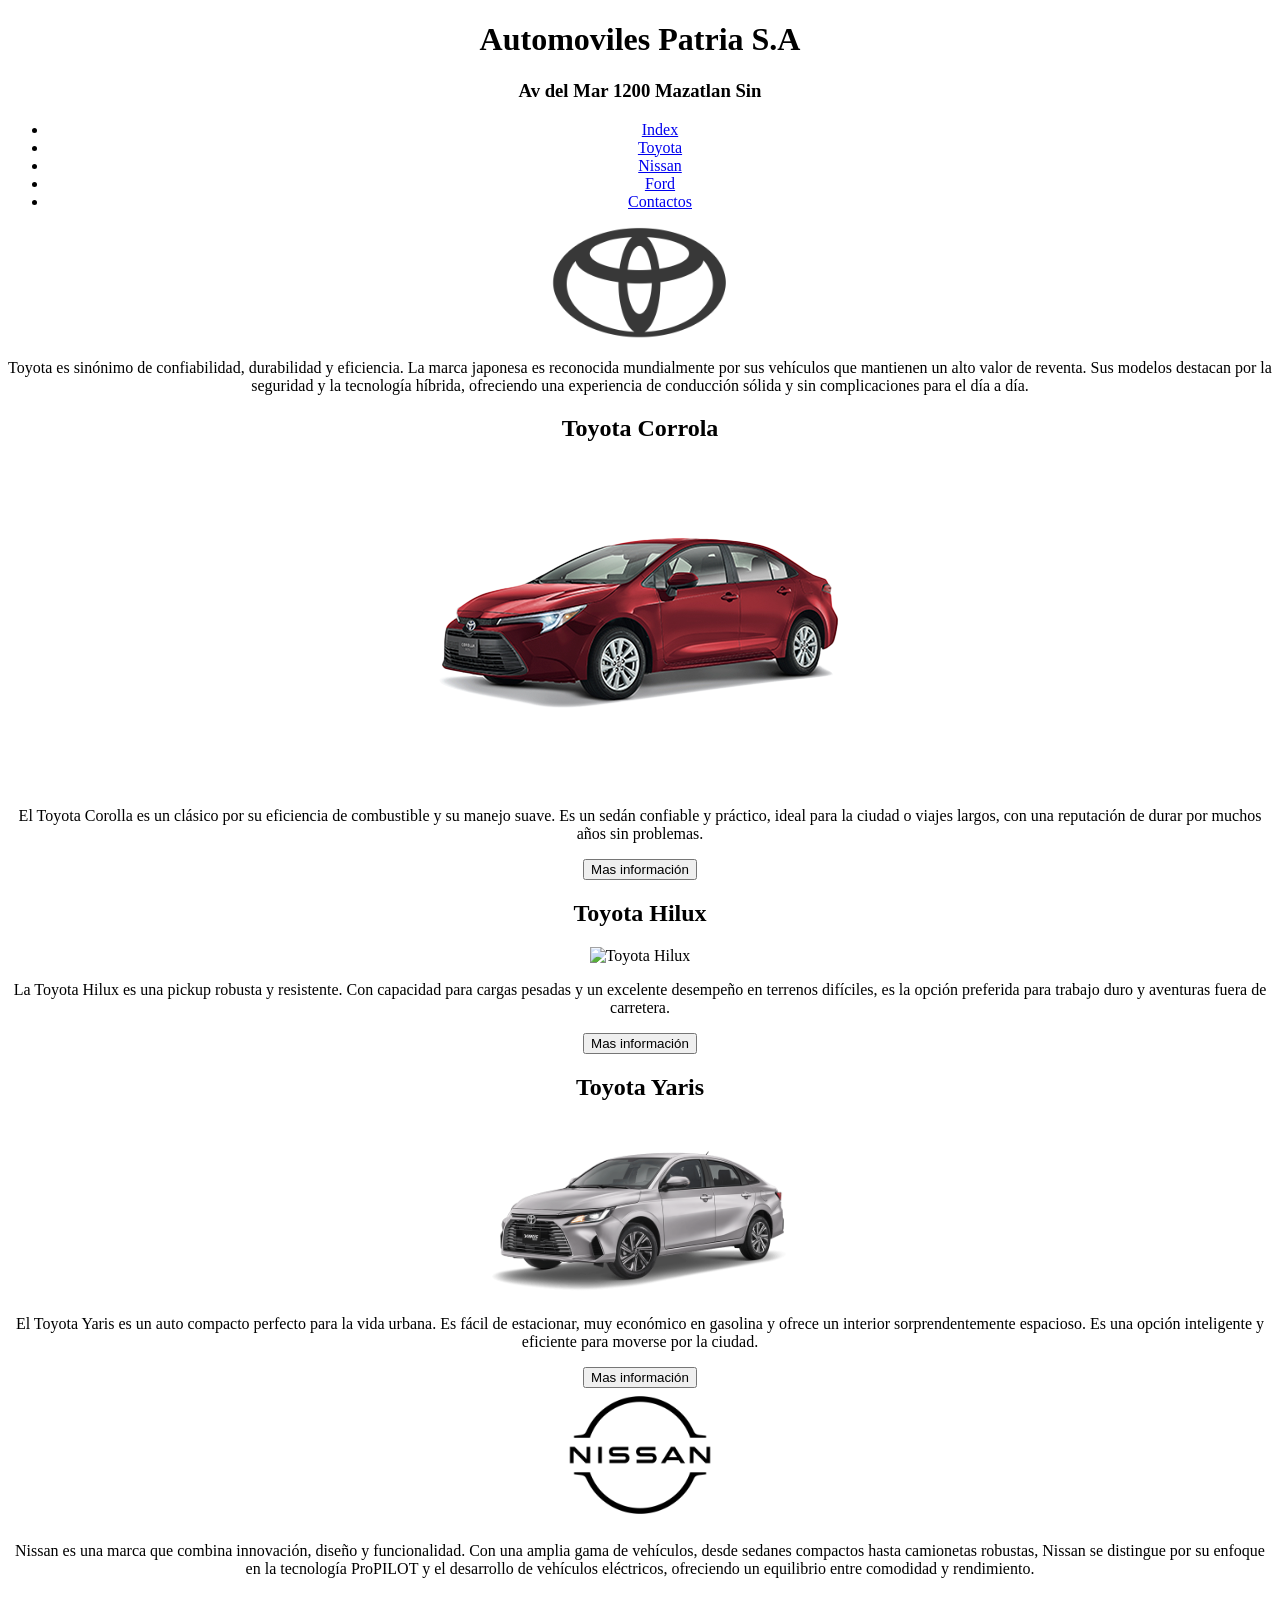
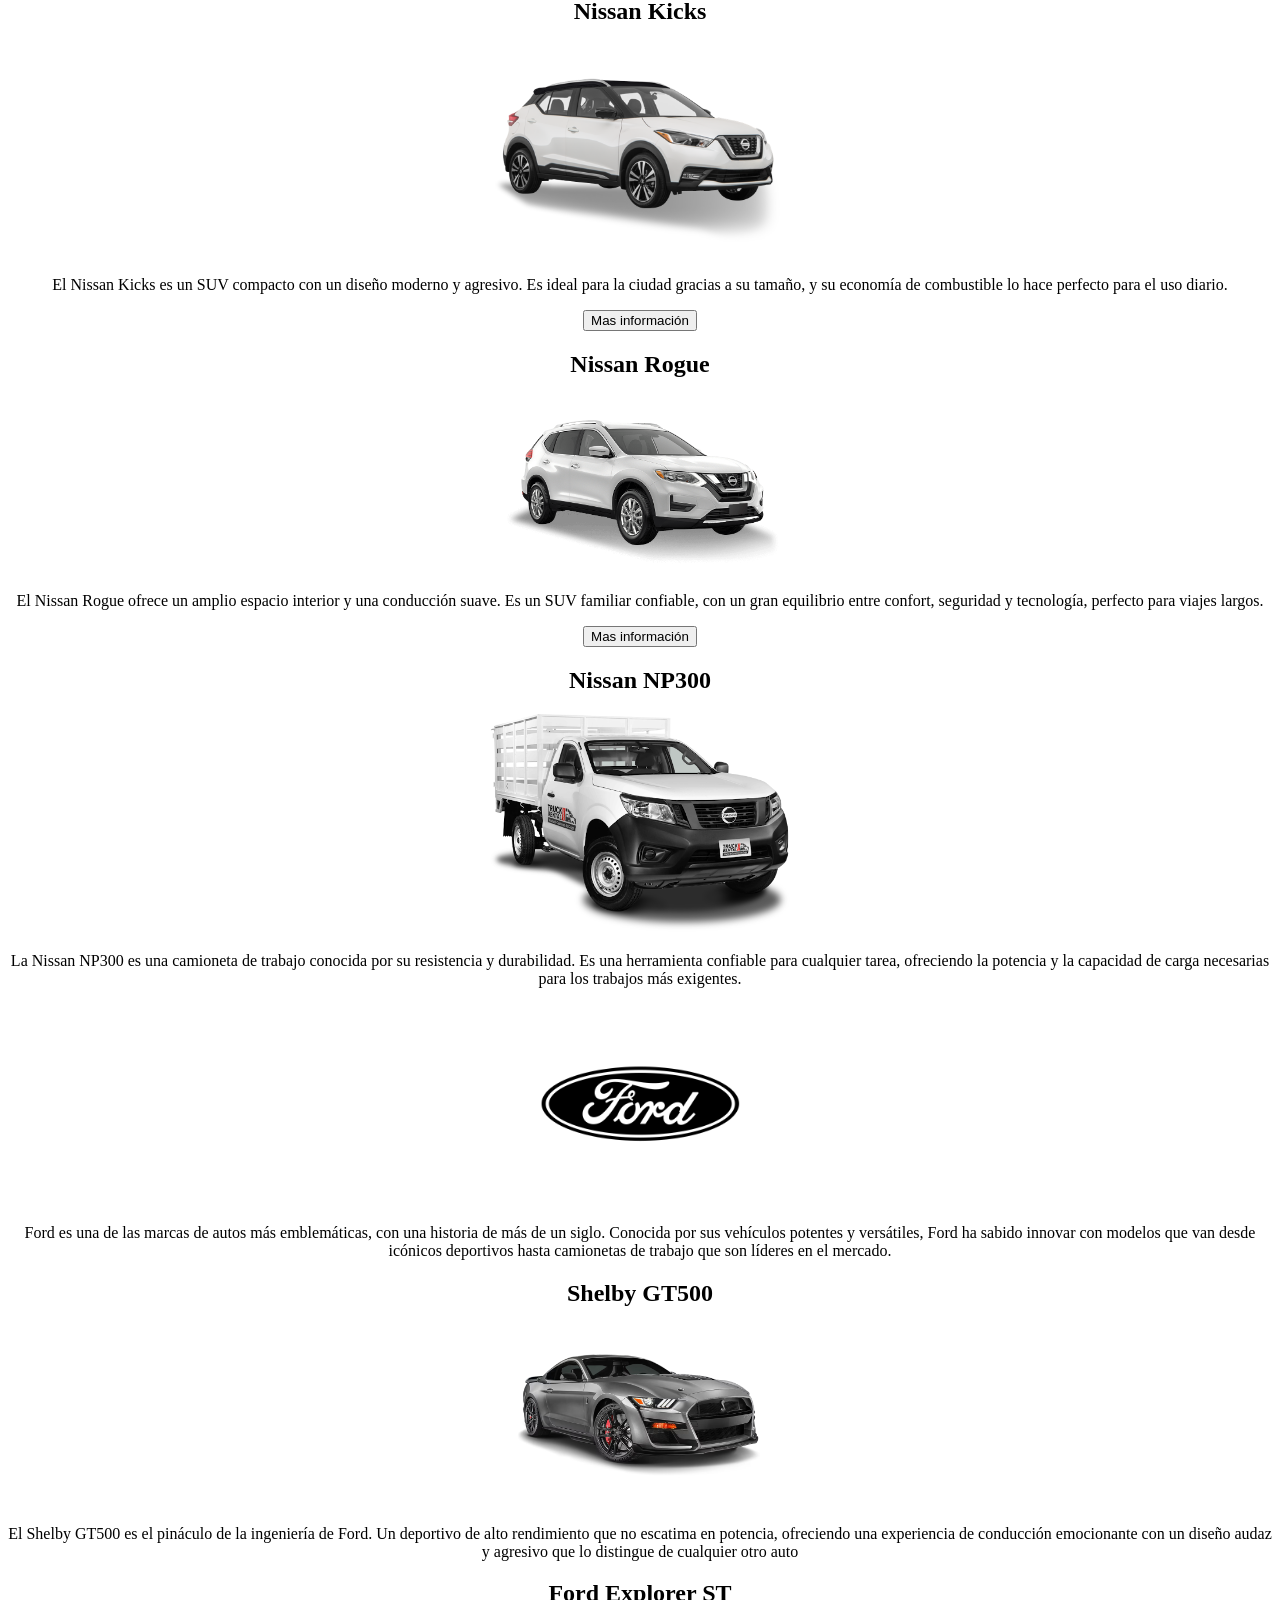
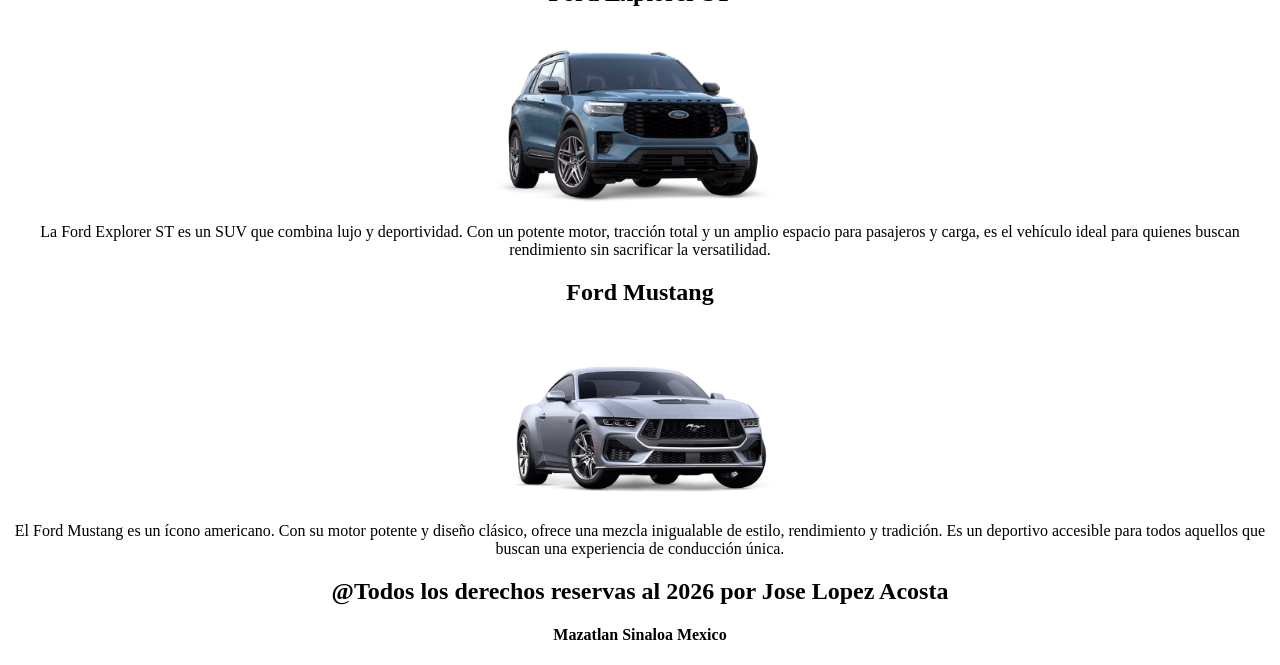
==== html/automoviles.html @ c993e750 "Se creo el proyecto y se realizo index y auntomoviles" ====
<!DOCTYPE html>
<html lang="en">
<head>
    <meta charset="UTF-8">
    <meta name="viewport" content="width=device-width, initial-scale=1.0">
    <title>automoviles Patria S.A</title>
    <meta name="description" content="Automiles Patria S.A">
</head>

<body>
    <center>
<header>
    <h1>Automoviles Patria S.A</h1>
    <h3>Av del Mar 1200 Mazatlan Sin</h3>
<header>
    <nav>
        <ul>
            <li><a href="/index.html">Index</a></li>
            <li><a href="#toyota">Toyota</a></li>
            <li><a href="#nissan">Nissan</a></li>
            <li><a href="#ford">Ford</a></li>
            <li><a href="#">Contactos</a></li>
        </ul>
    </nav>

    <section>
        <!--Seccion de Toyota-->
        <a id="toyota"></a> <!--Ancla-->
        <header>
            <img src="/img/automoviles/marcas/toyotaL.png" alt="Toyota"width=200px>
        </header>

        <p>
            Toyota es sinónimo de confiabilidad, durabilidad y eficiencia. La
            marca japonesa es reconocida mundialmente por sus vehículos que
            mantienen un alto valor de reventa. Sus modelos destacan por la
            seguridad y la tecnología híbrida, ofreciendo una experiencia de
            conducción sólida y sin complicaciones para el día a día.
        </p>

        <div>
            <!--Toyota Corrola-->
            <h2>Toyota Corrola</h2>
            <img src="/img/automoviles/toyota/toyota1.png" alt="Toyota Corrola"widt=300>
            <p>
                El Toyota Corolla es un clásico por su eficiencia de combustible
                y su manejo suave. Es un sedán confiable y práctico, ideal para
                la ciudad o viajes largos, con una reputación de durar por
                muchos años sin problemas.

            </p>
            <button>Mas información</button>
        </div>
        <div>
            <!--Toyota Hilux-->
            <h2>Toyota Hilux</h2>
            <img src="/img/automoviles/toyota/toyota2.png" alt="Toyota Hilux"width=300>
            <p>
                La Toyota Hilux es una pickup robusta y resistente. Con
                capacidad para cargas pesadas y un excelente desempeño en
                terrenos difíciles, es la opción preferida para trabajo duro y
                aventuras fuera de carretera.

            </p>
            <button>Mas información</button>
        </div>
        <div>
            <!--Toyota Yaris-->
            <h2>Toyota Yaris</h2>
            <img src="/img/automoviles/toyota/toyota3.png" alt="Toyota Yaris"width=300>
            <p>
                El Toyota Yaris es un auto compacto perfecto para la vida
                urbana. Es fácil de estacionar, muy económico en gasolina y
                ofrece un interior sorprendentemente espacioso. Es una opción
                inteligente y eficiente para moverse por la ciudad.

            </p>
            <button>Mas información</button>
        </div>

    </section>
    <section>
        <!--Seccion de Nissan-->
        <a id="nissan"></a> <!--Ancla-->
        <header>
            <img src="/img/automoviles/marcas/nissanL.jpg" alt="Nissan"width=200>
        </header>
        <P>
            Nissan es una marca que combina innovación, diseño y funcionalidad.
            Con una amplia gama de vehículos, desde sedanes compactos hasta
            camionetas robustas, Nissan se distingue por su enfoque en la
            tecnología ProPILOT y el desarrollo de vehículos eléctricos,
            ofreciendo un equilibrio entre comodidad y rendimiento.
        </P>
        <div>
            <!--Nissan Kicks-->
            <h2>Nissan Kicks</h2>
            <img src="/img/automoviles/nissan/nissan 1.png" alt="Nissan Kicks"width=300>
            <p>
                El Nissan Kicks es un SUV compacto con un diseño moderno y
                agresivo. Es ideal para la ciudad gracias a su tamaño, y su
                economía de combustible lo hace perfecto para el uso diario.
            </p>
            <button>Mas información</button>
        </div>
        <div>
            <!--Nissan Rogue-->
            <h2>Nissan Rogue</h2>
            <img src="/img/automoviles/nissan/nissan 2.png" alt="Nissan Rogue"width=300>
            <p>
                El Nissan Rogue ofrece un amplio espacio interior y una
                conducción suave. Es un SUV familiar confiable, con un gran
                equilibrio entre confort, seguridad y tecnología, perfecto para
                viajes largos.
            </p>
            <button>Mas información</button>
        </div>
        <div>
            <!--Nissan NP300-->
            <h2>Nissan NP300</h2>
            <img src="/img/automoviles/nissan/nissan 3.png" alt="Nissan NP300"width=300>
            <p>
                La Nissan NP300 es una camioneta de trabajo conocida por su
                resistencia y durabilidad. Es una herramienta confiable para
                cualquier tarea, ofreciendo la potencia y la capacidad de carga
                necesarias para los trabajos más exigentes.
            </p>
        </div>
    </section>
    <section>
        <!--Sección Ford-->
        <a id="ford"></a> <!--Ancla-->
        <header>
            <img src="/img/automoviles/marcas/fordL.jpg" alt="Ford"width=200>
        </header>
        <p>
            Ford es una de las marcas de autos más emblemáticas, con una
            historia de más de un siglo. Conocida por sus vehículos potentes y
            versátiles, Ford ha sabido innovar con modelos que van desde
            icónicos deportivos hasta camionetas de trabajo que son líderes en
            el mercado.
        </p>
        <div>
            <!--Shelby GT500-->
            <h2>Shelby GT500</h2>
            <img src="/img/automoviles/ford/ford1.png" alt="Shelby GT500"width=400>
            <p>
                El Shelby GT500 es el pináculo de la ingeniería de Ford. Un
                deportivo de alto rendimiento que no escatima en potencia,
                ofreciendo una experiencia de conducción emocionante con un
                diseño audaz y agresivo que lo distingue de cualquier otro auto
            </p>
        </div>
        <div>
            <!--Ford Explorer ST-->
            <h2>Ford Explorer ST</h2>
            <img src="/img/automoviles/ford/ford2.png" alt="Ford Explorer ST"width=300>
            <p>
                La Ford Explorer ST es un SUV que combina lujo y deportividad.
                Con un potente motor, tracción total y un amplio espacio para
                pasajeros y carga, es el vehículo ideal para quienes buscan
                rendimiento sin sacrificar la versatilidad.
            </p>
        </div>
        <div>
            <!--Ford Mustang-->
            <h2>Ford Mustang</h2>
            <img src="/img/automoviles/ford/ford3.png" alt="Ford Mustang"width=300>
            <p>
                El Ford Mustang es un ícono americano. Con su motor potente y
                diseño clásico, ofrece una mezcla inigualable de estilo,
                rendimiento y tradición. Es un deportivo accesible para todos
                aquellos que buscan una experiencia de conducción única.
            </p>
        </div>
    </section>
    <!--Pie de pagina-->
    <footer>
        <center>
           <h2>@Todos los derechos reservas al 2026 por Jose Lopez Acosta</h2>
           <h4>Mazatlan Sinaloa Mexico</h4>
        </center>
    </footer>

    </center>
    
</body>
</html>
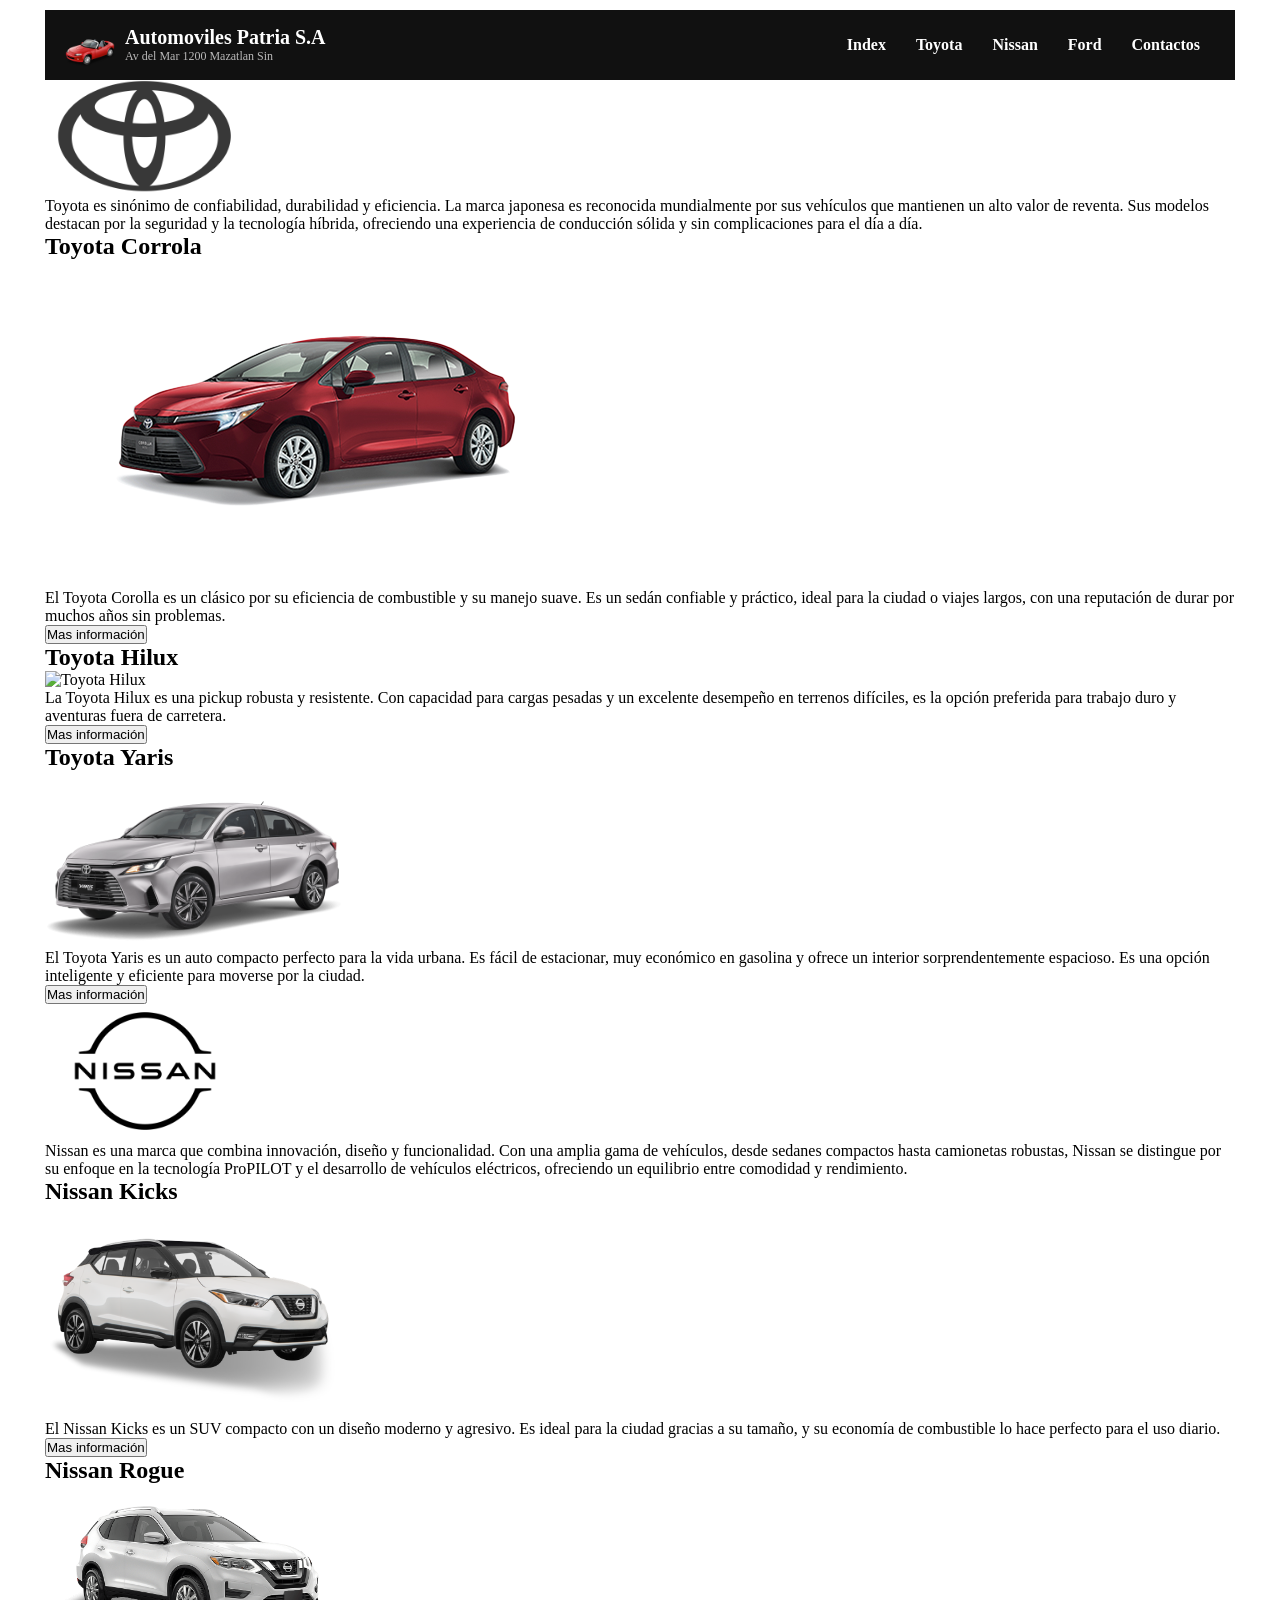
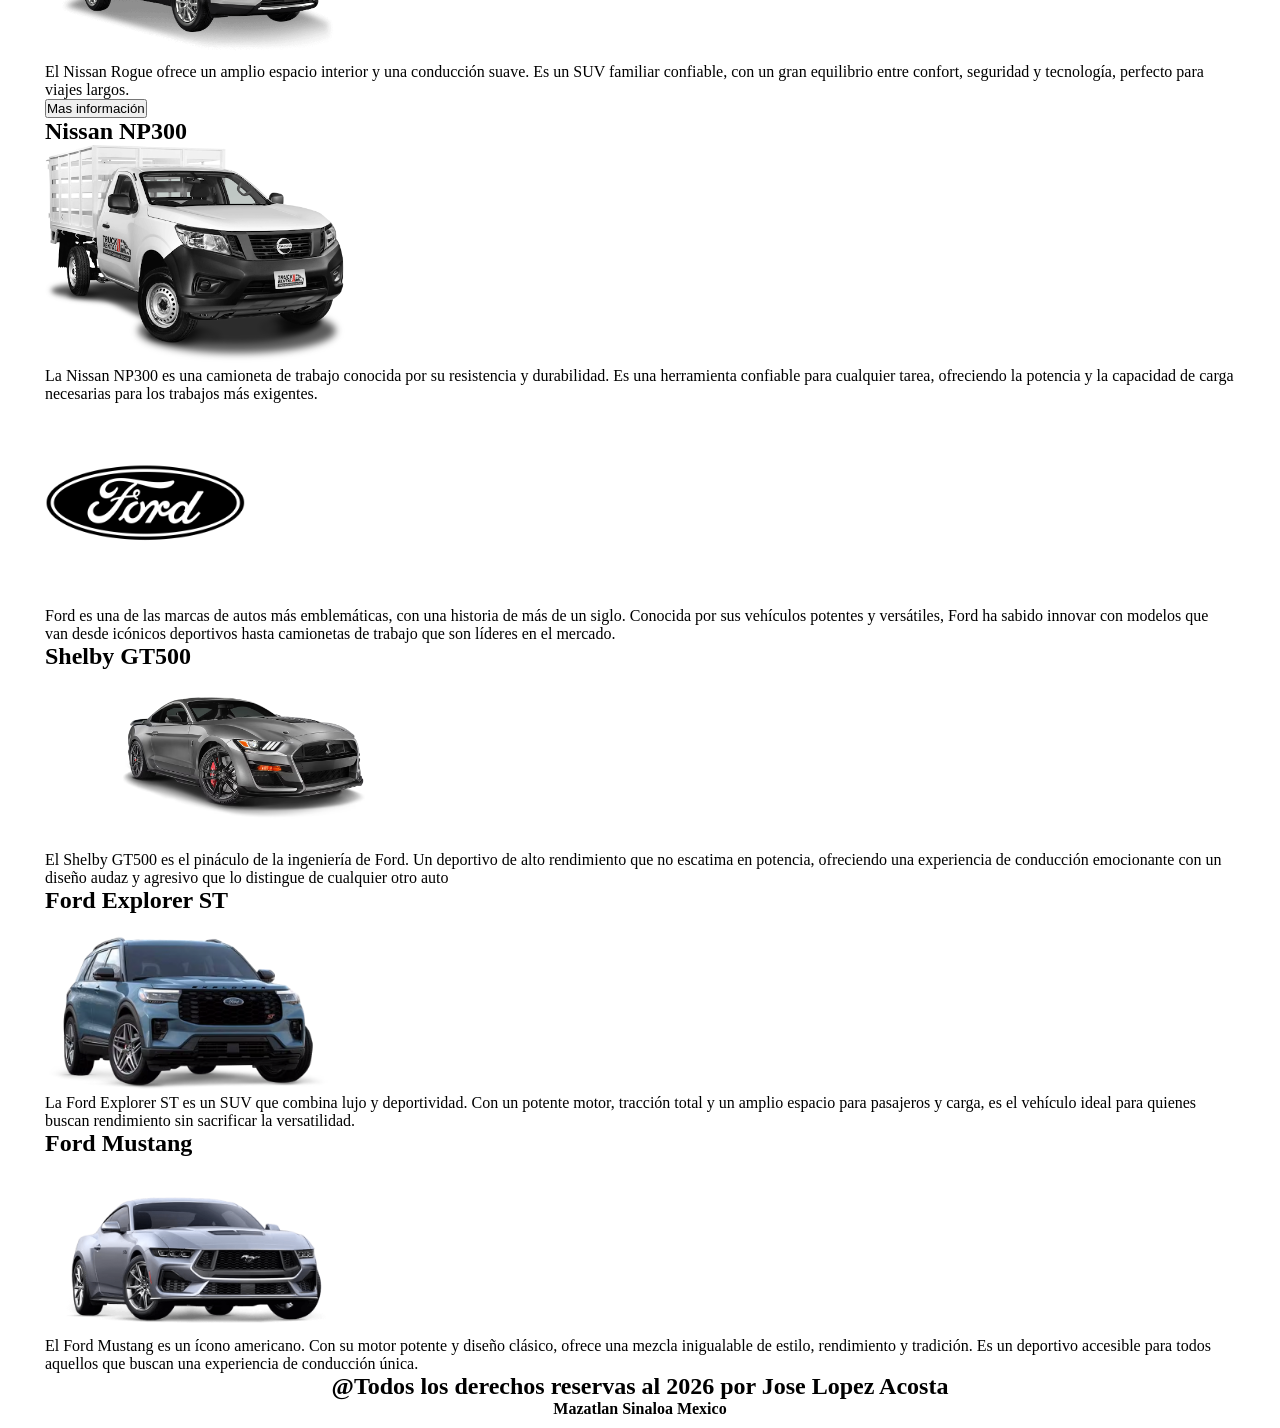
==== commit f55c4025: "Se realizo el menu/encabezado de la pagina" ====
--- a/html/automoviles.html
+++ b/html/automoviles.html
@@ -3,24 +3,36 @@
 <head>
     <meta charset="UTF-8">
     <meta name="viewport" content="width=device-width, initial-scale=1.0">
-    <title>automoviles Patria S.A</title>
+    <title>Automoviles Patria S.A C.V</title>
     <meta name="description" content="Automiles Patria S.A">
+
+    <link rel="stylesheet" href="/css/automoviles.css">
+
 </head>
 
-<body>
-    <center>
-<header>
-    <h1>Automoviles Patria S.A</h1>
-    <h3>Av del Mar 1200 Mazatlan Sin</h3>
-<header>
-    <nav>
-        <ul>
-            <li><a href="/index.html">Index</a></li>
-            <li><a href="#toyota">Toyota</a></li>
-            <li><a href="#nissan">Nissan</a></li>
-            <li><a href="#ford">Ford</a></li>
-            <li><a href="#">Contactos</a></li>
-        </ul>
+<body class = "contenedor">
+   <nav>
+        <div class="nav-contenedor">
+
+            <div class="logo">
+                <img src="/img/logo.png" alt="Automoviles Patria">
+
+                
+                <div class="text-logo">
+                    <h1>Automoviles Patria S.A</h1>
+                    <h3>Av del Mar 1200 Mazatlan Sin</h3>
+                </div>
+
+            </div>
+            <ul class="menu">
+                <li><a href="/index.html">Index</a></li>
+                <li><a href="#toyota">Toyota</a></li>
+                <li><a href="#nissan">Nissan</a></li>
+                <li><a href="#ford">Ford</a></li>
+                <li><a href="/html/contactos.html">Contactos</a></li>
+            </ul>
+
+        </div>
     </nav>
 
     <section>
--- a/css/automoviles.css
+++ b/css/automoviles.css
@@ -0,0 +1,81 @@
+*{
+    margin: 0;
+    padding: 0;
+    box-sizing: border-box;
+
+}
+.contenedor {
+    margin: 5px auto;
+    max-width: 1200px;
+    padding: 5px;
+
+}
+nav {
+    background-color: #111;
+    top: 0;
+    left: 0;
+    position: sticky;
+    left: 0;
+    width: 100%;
+    z-index: 1000%;
+
+}
+.nav-contenedor {
+    
+    display: flex;
+    justify-content: space-between;
+    align-items: center;
+    padding: 10px 20px;
+
+}
+.logo {
+    display: flex;
+    align-items: center;
+    gap: 10px;
+
+}
+.logo img {
+    width: 50px;
+    height: auto;
+
+}
+.text-logo {
+    display: flex;
+    flex-direction: column;
+
+}
+.text-logo h1,h3 {
+    margin: 0;
+
+}
+.logo h1 {
+    color: white;
+    font-size: 20px;
+
+}
+.logo h3 {
+    color: #bab9b9;
+    font-size: 12px;
+    font-weight: normal;
+
+}
+/* Opciones de menu (nav) */
+.menu {
+    display: flex;
+    list-style: none;
+
+}
+.menu li a {
+    color: white;
+    text-decoration: none;
+    padding: 10px 15px;
+    font-weight: bold;
+    transition: background 0.3s;
+
+}
+
+.menu li a:hover {
+    background-color: #3498db;
+    border-radius: 5px;
+
+}
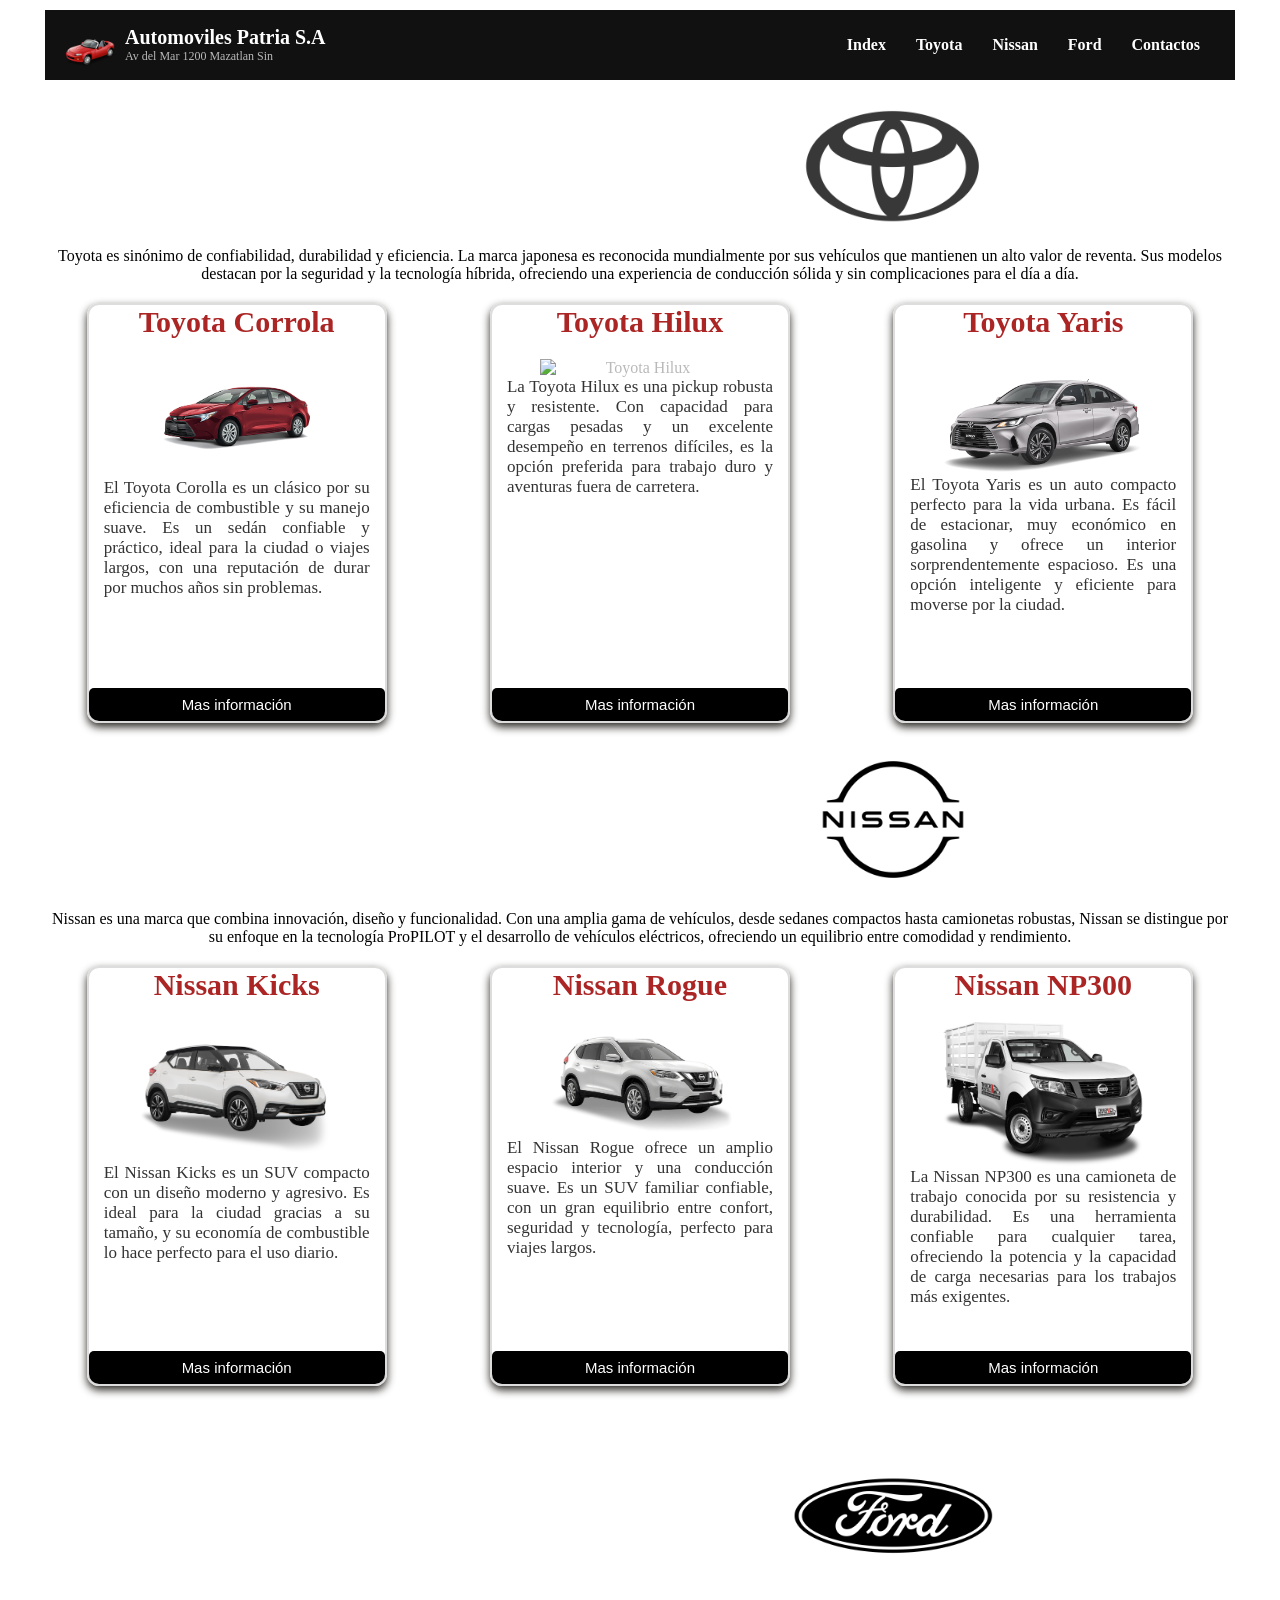
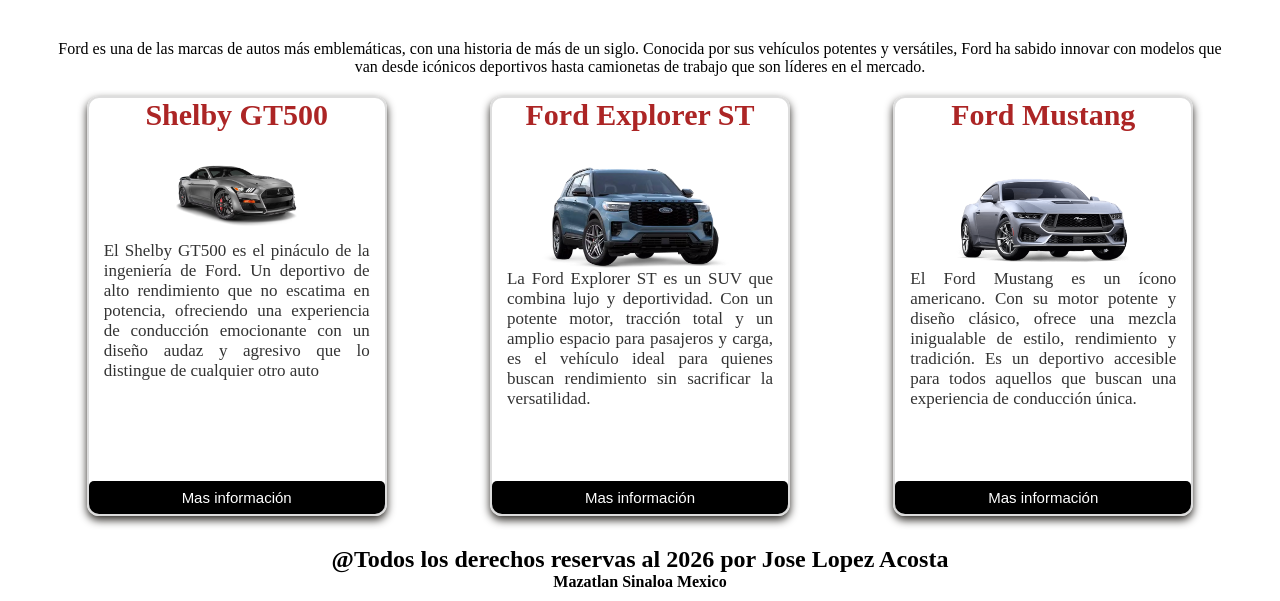
==== commit 352ebb01: "tarjetas" ====
--- a/html/automoviles.html
+++ b/html/automoviles.html
@@ -34,8 +34,8 @@
 
         </div>
     </nav>
-
-    <section>
+<center>
+    <section class="contenedor-tarjetas">
         <!--Seccion de Toyota-->
         <a id="toyota"></a> <!--Ancla-->
         <header>
@@ -50,48 +50,49 @@
             conducción sólida y sin complicaciones para el día a día.
         </p>
 
-        <div>
+        <div class="tarjeta">
+
             <!--Toyota Corrola-->
-            <h2>Toyota Corrola</h2>
-            <img src="/img/automoviles/toyota/toyota1.png" alt="Toyota Corrola"widt=300>
-            <p>
+            <h2 class="titulo">Toyota Corrola</h2>
+            <img class="imagen" src="/img/automoviles/toyota/toyota1.png" alt="Toyota Corrola"widt=300>
+            <p class="descripcion">
                 El Toyota Corolla es un clásico por su eficiencia de combustible
                 y su manejo suave. Es un sedán confiable y práctico, ideal para
                 la ciudad o viajes largos, con una reputación de durar por
                 muchos años sin problemas.
 
             </p>
-            <button>Mas información</button>
-        </div>
-        <div>
+            <button class="boton">Mas información</button>
+        </div>
+        <div class="tarjeta">
             <!--Toyota Hilux-->
-            <h2>Toyota Hilux</h2>
-            <img src="/img/automoviles/toyota/toyota2.png" alt="Toyota Hilux"width=300>
-            <p>
+            <h2 class="titulo">Toyota Hilux</h2>
+            <img class="imagen" src="/img/automoviles/toyota/toyota2.png" alt="Toyota Hilux"width=300>
+            <p class="descripcion">
                 La Toyota Hilux es una pickup robusta y resistente. Con
                 capacidad para cargas pesadas y un excelente desempeño en
                 terrenos difíciles, es la opción preferida para trabajo duro y
                 aventuras fuera de carretera.
 
             </p>
-            <button>Mas información</button>
-        </div>
-        <div>
+            <button class="boton">Mas información</button>
+        </div>
+        <div class="tarjeta">
             <!--Toyota Yaris-->
-            <h2>Toyota Yaris</h2>
-            <img src="/img/automoviles/toyota/toyota3.png" alt="Toyota Yaris"width=300>
-            <p>
+            <h2 class="titulo">Toyota Yaris</h2>
+            <img class="imagen" src="/img/automoviles/toyota/toyota3.png" alt="Toyota Yaris"width=300>
+            <p class="descripcion">
                 El Toyota Yaris es un auto compacto perfecto para la vida
                 urbana. Es fácil de estacionar, muy económico en gasolina y
                 ofrece un interior sorprendentemente espacioso. Es una opción
                 inteligente y eficiente para moverse por la ciudad.
 
             </p>
-            <button>Mas información</button>
+            <button class="boton">Mas información</button>
         </div>
 
     </section>
-    <section>
+    <section class="contenedor-tarjetas">
         <!--Seccion de Nissan-->
         <a id="nissan"></a> <!--Ancla-->
         <header>
@@ -104,42 +105,43 @@
             tecnología ProPILOT y el desarrollo de vehículos eléctricos,
             ofreciendo un equilibrio entre comodidad y rendimiento.
         </P>
-        <div>
+        <div class="tarjeta">
             <!--Nissan Kicks-->
-            <h2>Nissan Kicks</h2>
-            <img src="/img/automoviles/nissan/nissan 1.png" alt="Nissan Kicks"width=300>
-            <p>
+            <h2 class="titulo">Nissan Kicks</h2>
+            <img class="imagen" src="/img/automoviles/nissan/nissan 1.png" alt="Nissan Kicks"width=300>
+            <p class="descripcion">
                 El Nissan Kicks es un SUV compacto con un diseño moderno y
                 agresivo. Es ideal para la ciudad gracias a su tamaño, y su
                 economía de combustible lo hace perfecto para el uso diario.
             </p>
-            <button>Mas información</button>
-        </div>
-        <div>
+            <button class="boton">Mas información</button>
+        </div>
+        <div class="tarjeta">
             <!--Nissan Rogue-->
-            <h2>Nissan Rogue</h2>
-            <img src="/img/automoviles/nissan/nissan 2.png" alt="Nissan Rogue"width=300>
-            <p>
+            <h2 class="titulo">Nissan Rogue</h2>
+            <img class="imagen" src="/img/automoviles/nissan/nissan 2.png" alt="Nissan Rogue"width=300>
+            <p class="descripcion">
                 El Nissan Rogue ofrece un amplio espacio interior y una
                 conducción suave. Es un SUV familiar confiable, con un gran
                 equilibrio entre confort, seguridad y tecnología, perfecto para
                 viajes largos.
             </p>
-            <button>Mas información</button>
-        </div>
-        <div>
+            <button class="boton">Mas información</button>
+        </div>
+        <div class="tarjeta">
             <!--Nissan NP300-->
-            <h2>Nissan NP300</h2>
-            <img src="/img/automoviles/nissan/nissan 3.png" alt="Nissan NP300"width=300>
-            <p>
+            <h2 class="titulo">Nissan NP300</h2>
+            <img class="imagen" src="/img/automoviles/nissan/nissan 3.png" alt="Nissan NP300"width=300>
+            <p class="descripcion">
                 La Nissan NP300 es una camioneta de trabajo conocida por su
                 resistencia y durabilidad. Es una herramienta confiable para
                 cualquier tarea, ofreciendo la potencia y la capacidad de carga
                 necesarias para los trabajos más exigentes.
             </p>
+            <button class="boton">Mas información</button>
         </div>
     </section>
-    <section>
+    <section class="contenedor-tarjetas">
         <!--Sección Ford-->
         <a id="ford"></a> <!--Ancla-->
         <header>
@@ -152,38 +154,42 @@
             icónicos deportivos hasta camionetas de trabajo que son líderes en
             el mercado.
         </p>
-        <div>
+
+        <div class="tarjeta">
             <!--Shelby GT500-->
-            <h2>Shelby GT500</h2>
-            <img src="/img/automoviles/ford/ford1.png" alt="Shelby GT500"width=400>
-            <p>
+            <h2 class="titulo">Shelby GT500</h2>
+            <img class="imagen" src="/img/automoviles/ford/ford1.png" alt="Shelby GT500"width=400>
+            <p class="descripcion">
                 El Shelby GT500 es el pináculo de la ingeniería de Ford. Un
                 deportivo de alto rendimiento que no escatima en potencia,
                 ofreciendo una experiencia de conducción emocionante con un
                 diseño audaz y agresivo que lo distingue de cualquier otro auto
             </p>
-        </div>
-        <div>
+            <button class="boton">Mas información</button>
+        </div>
+        <div class="tarjeta">
             <!--Ford Explorer ST-->
-            <h2>Ford Explorer ST</h2>
-            <img src="/img/automoviles/ford/ford2.png" alt="Ford Explorer ST"width=300>
-            <p>
+            <h2 class="titulo">Ford Explorer ST</h2>
+            <img class="imagen" src="/img/automoviles/ford/ford2.png" alt="Ford Explorer ST"width=300>
+            <p class="descripcion">
                 La Ford Explorer ST es un SUV que combina lujo y deportividad.
                 Con un potente motor, tracción total y un amplio espacio para
                 pasajeros y carga, es el vehículo ideal para quienes buscan
                 rendimiento sin sacrificar la versatilidad.
             </p>
-        </div>
-        <div>
+            <button class="boton">Mas información</button>
+        </div>
+        <div class="tarjeta">
             <!--Ford Mustang-->
-            <h2>Ford Mustang</h2>
-            <img src="/img/automoviles/ford/ford3.png" alt="Ford Mustang"width=300>
-            <p>
+            <h2 class="titulo">Ford Mustang</h2>
+            <img class="imagen" src="/img/automoviles/ford/ford3.png" alt="Ford Mustang"width=300>
+            <p class="descripcion">
                 El Ford Mustang es un ícono americano. Con su motor potente y
                 diseño clásico, ofrece una mezcla inigualable de estilo,
                 rendimiento y tradición. Es un deportivo accesible para todos
                 aquellos que buscan una experiencia de conducción única.
             </p>
+            <button class="boton">Mas información</button>
         </div>
     </section>
     <!--Pie de pagina-->
--- a/css/automoviles.css
+++ b/css/automoviles.css
@@ -78,4 +78,95 @@
     background-color: #3498db;
     border-radius: 5px;
 
-}+}
+
+/* Estilos para la tarjeta */
+.titulo {
+    text-align: center;
+    font-family: 'Times New Roman', Times, serif;
+    font-weight: bold;
+    font-size: 30px;
+    color: rgb(172, 37, 37);
+
+}
+.descripcion {
+    font-family: 'Times New Roman', Times, serif;
+    text-align: justify;
+    font-size: 17px;
+    color: #333;
+    padding: 0 15px;
+    font-style: normal;
+    flex-grow: 1;   
+
+}
+.imagen {
+    width: 200px;
+    margin-top: 20px;
+    display: flex;
+    justify-content: center;
+    align-items: center;
+
+}
+.img {
+    width: 200px;
+    border-radius: 12px;
+    justify-items: center;
+}
+.boton {
+    border: none;
+    outline: 0;
+    display: inline-block;
+    padding: 8px;
+    color: white;
+    background-color: black;
+    text-align: center;
+    width: 100%;
+    font-size: 15px;
+    font-family: Verdana, Geneva, Tahoma, sans-serif;
+    border-radius: 5px;
+
+}
+.boton:hover {
+    background-color: antiquewhite;
+    color: black;
+    transform: scale(1.1);
+    transition: all 0.3s ease;
+
+}
+.tarjta {
+    width: 300px;                 /* Todas iguales */
+    height: 420px;                /* Altura uniforme */
+    background-color: #fffcf9;       /* Fondo limpio */
+    border: 2px solid #d0c7c7;
+    border-radius: 12px;
+    box-shadow: 0 4px 8px rgba(0,0,0,0.2);
+    display: flex;
+    flex-direction: column;
+    justify-content: space-between;
+    text-align: center;
+    transition: transform 0.3s ease;
+}
+.tarjeta {
+    box-shadow: 0 4px 8px 0 rgb(44,41,37);
+    overflow: hidden;
+    max-width: 300px;
+    height: 420px;
+    margin: auto;
+    text-align: center;
+    border: 2px solid #ddd;
+    border-radius: 12px;
+    align-items: center;
+    color: #bab9b9;
+
+    display: flex;
+    flex-direction: column;
+
+}
+.contenedor-tarjetas{
+    display: flex;
+    flex-wrap: wrap;              /* Permite que las tarjetas bajen si no caben en una fila */
+    justify-content: space-around;/* Espacio igual alrededor de cada tarjeta */
+    gap: 20px;                    /* Espacio adicional entre tarjetas */
+    margin: 30px auto;
+    max-width: 1200px;
+}
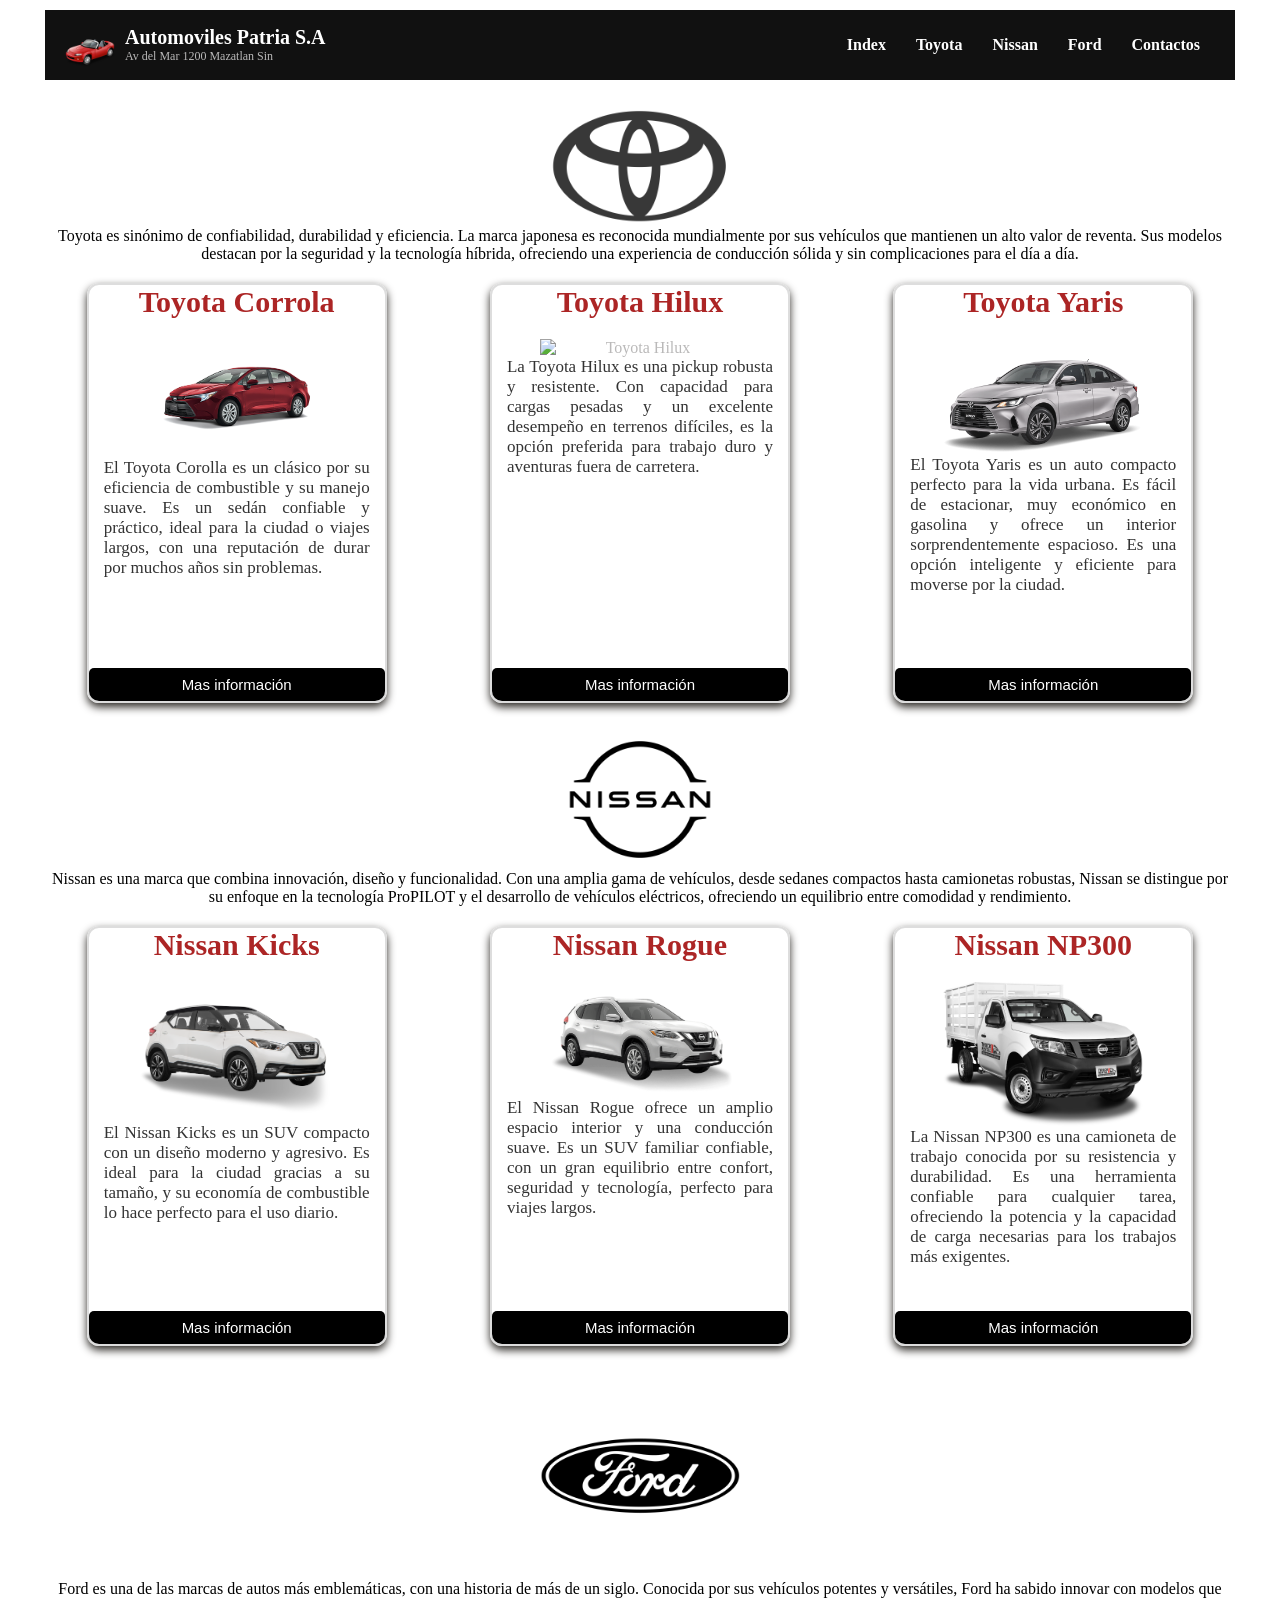
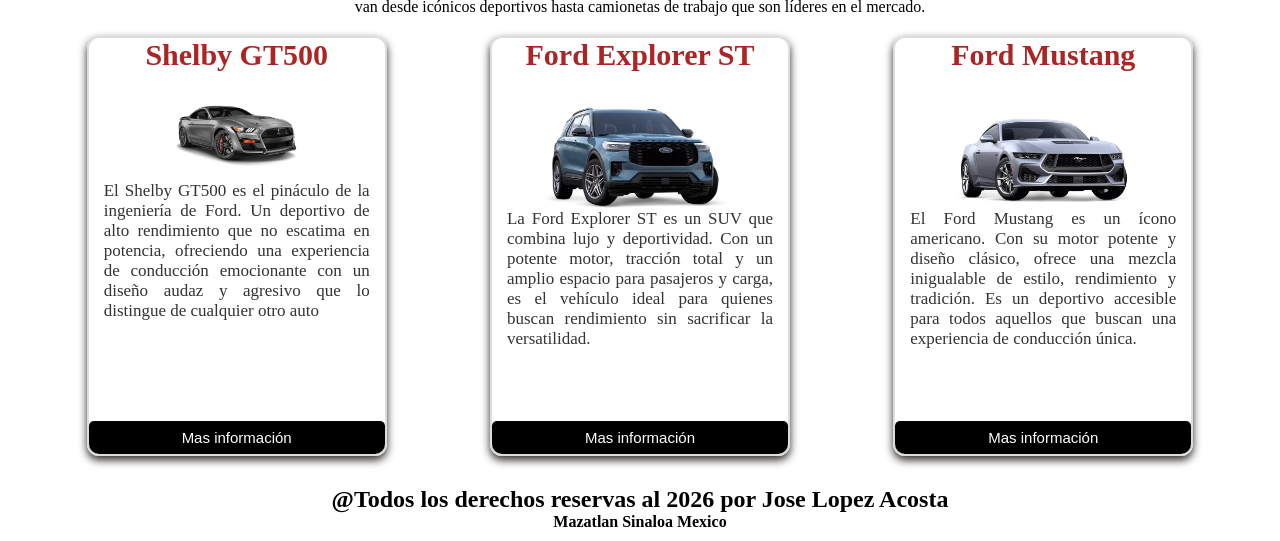
==== commit c324678e: "tarjetas/centrar" ====
--- a/html/automoviles.html
+++ b/html/automoviles.html
@@ -34,8 +34,9 @@
 
         </div>
     </nav>
-<center>
+
     <section class="contenedor-tarjetas">
+        <center>
         <!--Seccion de Toyota-->
         <a id="toyota"></a> <!--Ancla-->
         <header>
@@ -49,7 +50,7 @@
             seguridad y la tecnología híbrida, ofreciendo una experiencia de
             conducción sólida y sin complicaciones para el día a día.
         </p>
-
+        </center>
         <div class="tarjeta">
 
             <!--Toyota Corrola-->
@@ -92,7 +93,9 @@
         </div>
 
     </section>
+
     <section class="contenedor-tarjetas">
+        <center>
         <!--Seccion de Nissan-->
         <a id="nissan"></a> <!--Ancla-->
         <header>
@@ -105,6 +108,7 @@
             tecnología ProPILOT y el desarrollo de vehículos eléctricos,
             ofreciendo un equilibrio entre comodidad y rendimiento.
         </P>
+        </center>
         <div class="tarjeta">
             <!--Nissan Kicks-->
             <h2 class="titulo">Nissan Kicks</h2>
@@ -141,7 +145,9 @@
             <button class="boton">Mas información</button>
         </div>
     </section>
+
     <section class="contenedor-tarjetas">
+        <center>
         <!--Sección Ford-->
         <a id="ford"></a> <!--Ancla-->
         <header>
@@ -154,7 +160,7 @@
             icónicos deportivos hasta camionetas de trabajo que son líderes en
             el mercado.
         </p>
-
+        </center>
         <div class="tarjeta">
             <!--Shelby GT500-->
             <h2 class="titulo">Shelby GT500</h2>
@@ -192,6 +198,7 @@
             <button class="boton">Mas información</button>
         </div>
     </section>
+</center>
     <!--Pie de pagina-->
     <footer>
         <center>
@@ -200,7 +207,7 @@
         </center>
     </footer>
 
-    </center>
+
     
 </body>
 </html>
--- a/css/automoviles.css
+++ b/css/automoviles.css
@@ -133,19 +133,6 @@
     transition: all 0.3s ease;
 
 }
-.tarjta {
-    width: 300px;                 /* Todas iguales */
-    height: 420px;                /* Altura uniforme */
-    background-color: #fffcf9;       /* Fondo limpio */
-    border: 2px solid #d0c7c7;
-    border-radius: 12px;
-    box-shadow: 0 4px 8px rgba(0,0,0,0.2);
-    display: flex;
-    flex-direction: column;
-    justify-content: space-between;
-    text-align: center;
-    transition: transform 0.3s ease;
-}
 .tarjeta {
     box-shadow: 0 4px 8px 0 rgb(44,41,37);
     overflow: hidden;
